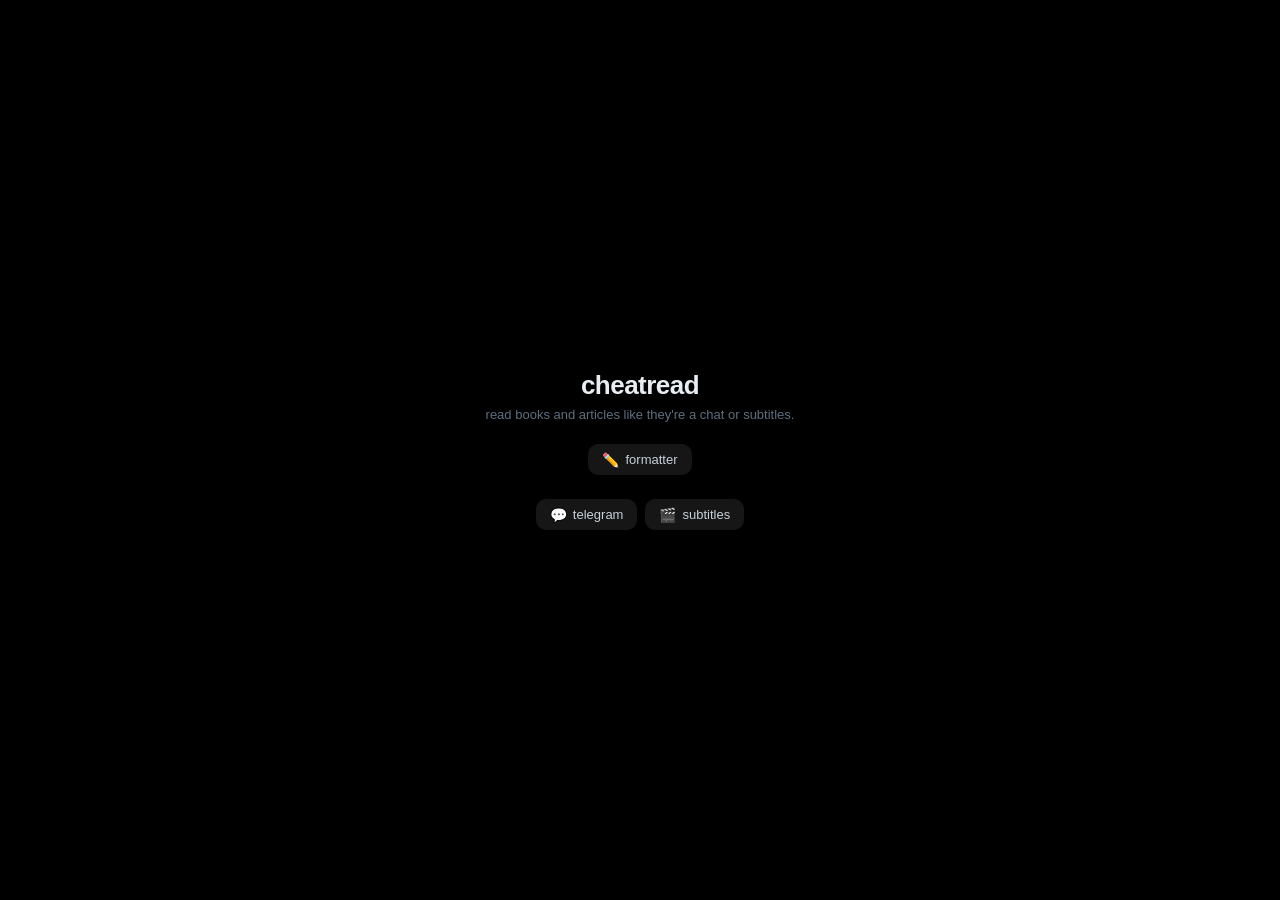
==== index.html @ b323ec28 "Add files via upload" ====
<!DOCTYPE html>
<html lang="en">
<head>
<meta charset="UTF-8">
<meta name="viewport" content="width=device-width, initial-scale=1.0">
<link rel="icon" type="image/png" href="favicon.png">
<title>cheatread</title>
<style>
* { box-sizing: border-box; margin: 0; padding: 0; }
html, body {
    background: #000;
    color: #e8edf2;
    font-family: -apple-system, BlinkMacSystemFont, 'Segoe UI', Roboto, sans-serif;
    min-height: 100vh;
}
body {
    display: flex;
    justify-content: center;
    align-items: center;
    padding: 24px 16px;
}
.hub { text-align: center; }
h1 {
    font-size: 26px;
    font-weight: 600;
    letter-spacing: -0.02em;
    margin-bottom: 6px;
}
.desc {
    color: #5e6f7e;
    font-size: 13px;
    margin-bottom: 22px;
}
.row {
    display: flex;
    justify-content: center;
    gap: 8px;
}
.row + .row { margin-top: 24px; }
.pad {
    display: inline-flex;
    align-items: center;
    gap: 6px;
    text-decoration: none;
    color: #c8d1da;
    background: rgb(22, 22, 22);
    border-radius: 10px;
    padding: 8px 14px;
    font-size: 13px;
    font-weight: 500;
}
.pad:hover { background: #1e1e1e; color: #e8edf2; }
.pad:active { background: #262626; }
.pad-emoji { font-size: 14px; line-height: 1; }
</style>
</head>
<body>
<div class="hub">
<h1>cheatread</h1>
<div class="desc">read books and articles like they're a chat or subtitles.</div>
<div class="row">
<a class="pad" href="formatter/index.html"><span class="pad-emoji">&#9999;&#65039;</span>formatter</a>
</div>
<div class="row">
<a class="pad" href="telegram/index.html"><span class="pad-emoji">&#128172;</span>telegram</a>
<a class="pad" href="subtitles/index.html"><span class="pad-emoji">&#127916;</span>subtitles</a>
</div>
</div>
</body>
</html>
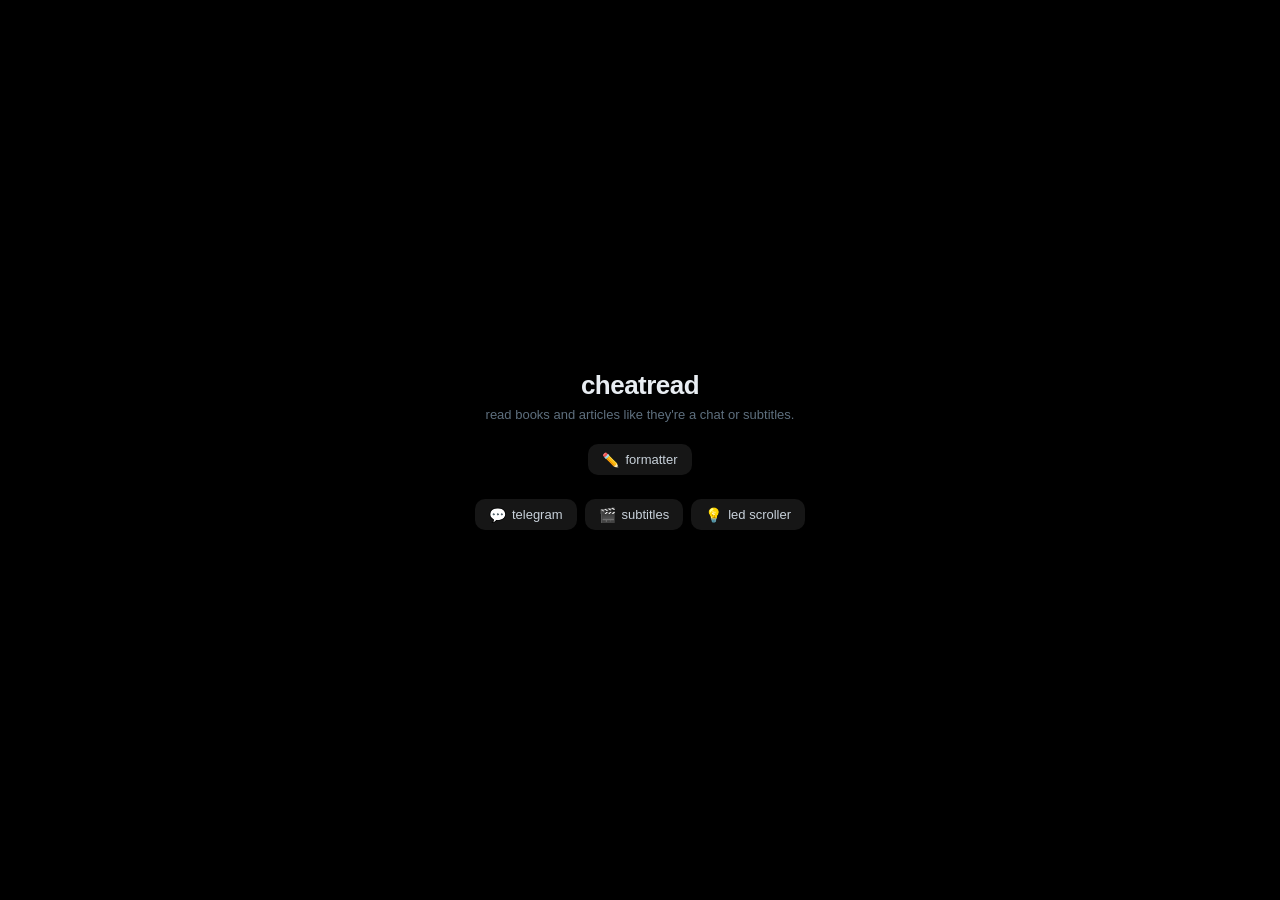
==== commit 83e93d47: "Add files via upload" ====
--- a/index.html
+++ b/index.html
@@ -1,6 +1,5 @@
 <!DOCTYPE html>
-<html lang="en">
-<head>
+<html lang="en"><head>
 <meta charset="UTF-8">
 <meta name="viewport" content="width=device-width, initial-scale=1.0">
 <link rel="icon" type="image/png" href="favicon.png">
@@ -59,12 +58,13 @@
 <h1>cheatread</h1>
 <div class="desc">read books and articles like they're a chat or subtitles.</div>
 <div class="row">
-<a class="pad" href="formatter/index.html"><span class="pad-emoji">&#9999;&#65039;</span>formatter</a>
+<a class="pad" href="formatter/index.html"><span class="pad-emoji">✏️</span>formatter</a>
 </div>
 <div class="row">
-<a class="pad" href="telegram/index.html"><span class="pad-emoji">&#128172;</span>telegram</a>
-<a class="pad" href="subtitles/index.html"><span class="pad-emoji">&#127916;</span>subtitles</a>
+<a class="pad" href="telegram/index.html"><span class="pad-emoji">💬</span>telegram</a>
+<a class="pad" href="subtitles/index.html"><span class="pad-emoji">🎬</span>subtitles</a><a class="pad" href="led/index.html"><span class="pad-emoji">💡</span>led scroller</a>
 </div>
 </div>
-</body>
-</html>
+
+
+</body></html>
